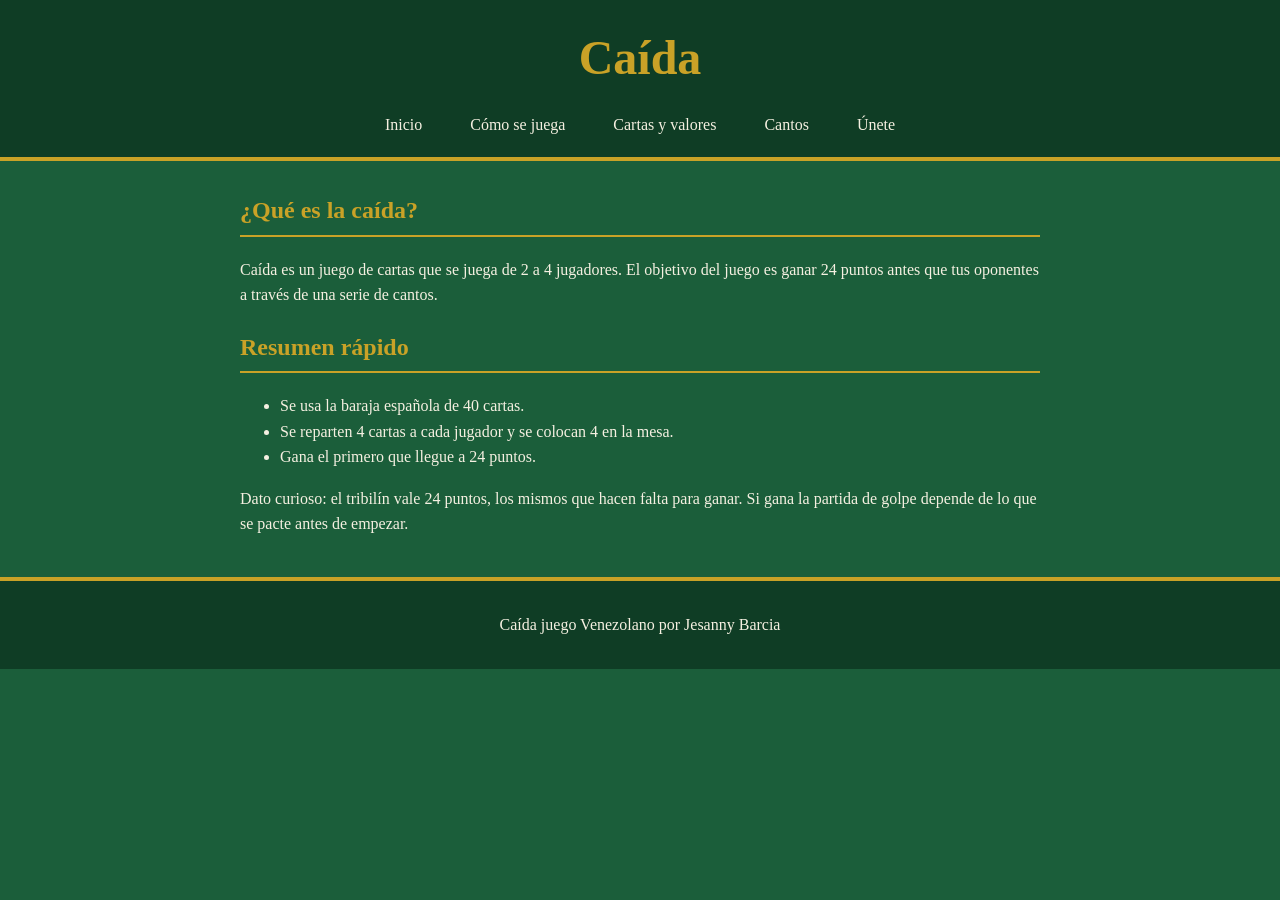
==== index.html @ 4df35cf2 "Realizacion total de la pagina, faltan detalles" ====
<!DOCTYPE html>
<html lang="es">
<head>
    <meta charset="UTF-8">
    <title>Caída</title>
    <link rel="stylesheet" href="estilos.css">
</head>
<body>
    <header>
        <h1>Caída</h1>
        <nav>
            <ul>
                <li><a href="index.html">Inicio</a></li>
                <li><a href="como-se-juega.html">Cómo se juega</a></li>
                <li><a href="cartas.html">Cartas y valores</a></li>
                <li><a href="cantos.html">Cantos</a></li>
                <li><a href="unete.html">Únete</a></li>
            </ul>
        </nav>
    </header>

    <main>
        <h2>¿Qué es la caída?</h2>
        <p>Caída es un juego de cartas que se juega de 2 a 4 jugadores. El objetivo del juego es ganar 24 puntos antes que tus oponentes a través de una serie de cantos.</p>

        <h2>Resumen rápido</h2>
        <ul>
            <li>Se usa la baraja española de 40 cartas.</li>
            <li>Se reparten 4 cartas a cada jugador y se colocan 4 en la mesa.</li>
            <li>Gana el primero que llegue a 24 puntos.</li>
        </ul>

        <p>Dato curioso: el tribilín vale 24 puntos, los mismos que hacen falta para ganar. Si gana la partida de golpe depende de lo que se pacte antes de empezar.</p>
    </main>

    <footer>
        <p>Caída juego Venezolano por Jesanny Barcia </p> 
    </footer>
</body>
</html>
---- estilos.css ----
body {
    background-color: #1b5e3a;
    color: #f5f0e1;
    font-family: Georgia, serif;
    margin: 0;
    line-height: 1.6;
}

header {
    background-color: #0f3d25;
    padding: 20px;
    text-align: center;
    border-bottom: 4px solid #c9a227;
}

h1 {
    margin: 0 0 15px 0;
    font-size: 3rem;
    color: #c9a227;
}

h2 {
    color: #c9a227;
    border-bottom: 2px solid #c9a227;
    padding-bottom: 5px;
}

nav ul {
    list-style: none;
    margin: 0;
    padding: 0;
    display: flex;
    justify-content: center;
    gap: 20px;
}

nav a {
    color: #f5f0e1;
    text-decoration: none;
    padding: 8px 14px;
    border-radius: 6px;
}

nav a:hover {
    background-color: #c9a227;
    color: #0f3d25;
}

main {
    max-width: 800px;
    margin: 30px auto;
    padding: 0 20px;
}

footer {
    background-color: #0f3d25;
    text-align: center;
    padding: 15px;
    margin-top: 40px;
    border-top: 4px solid #c9a227;
}

table {
    width: 100%;
    border-collapse: collapse;
    margin: 20px 0;
}

caption {
    font-weight: bold;
    color: #c9a227;
    margin-bottom: 8px;
}

th, td {
    border: 1px solid #c9a227;
    padding: 10px;
    text-align: center;
}

th {
    background-color: #0f3d25;
    color: #c9a227;
}

form {
    display: flex;
    flex-direction: column;
    gap: 12px;
    max-width: 500px;
}

label {
    color: #c9a227;
    font-weight: bold;
}

input[type="text"],
input[type="email"],
select,
textarea {
    padding: 8px;
    border: 2px solid #c9a227;
    border-radius: 6px;
    background-color: #f5f0e1;
    color: #0f3d25;
    font-family: inherit;
}

fieldset {
    border: 2px solid #c9a227;
    border-radius: 6px;
}

legend {
    color: #c9a227;
    font-weight: bold;
}

button {
    background-color: #c9a227;
    color: #0f3d25;
    border: none;
    padding: 10px;
    border-radius: 6px;
    font-weight: bold;
    cursor: pointer;
}

button:hover {
    background-color: #f5f0e1;
}
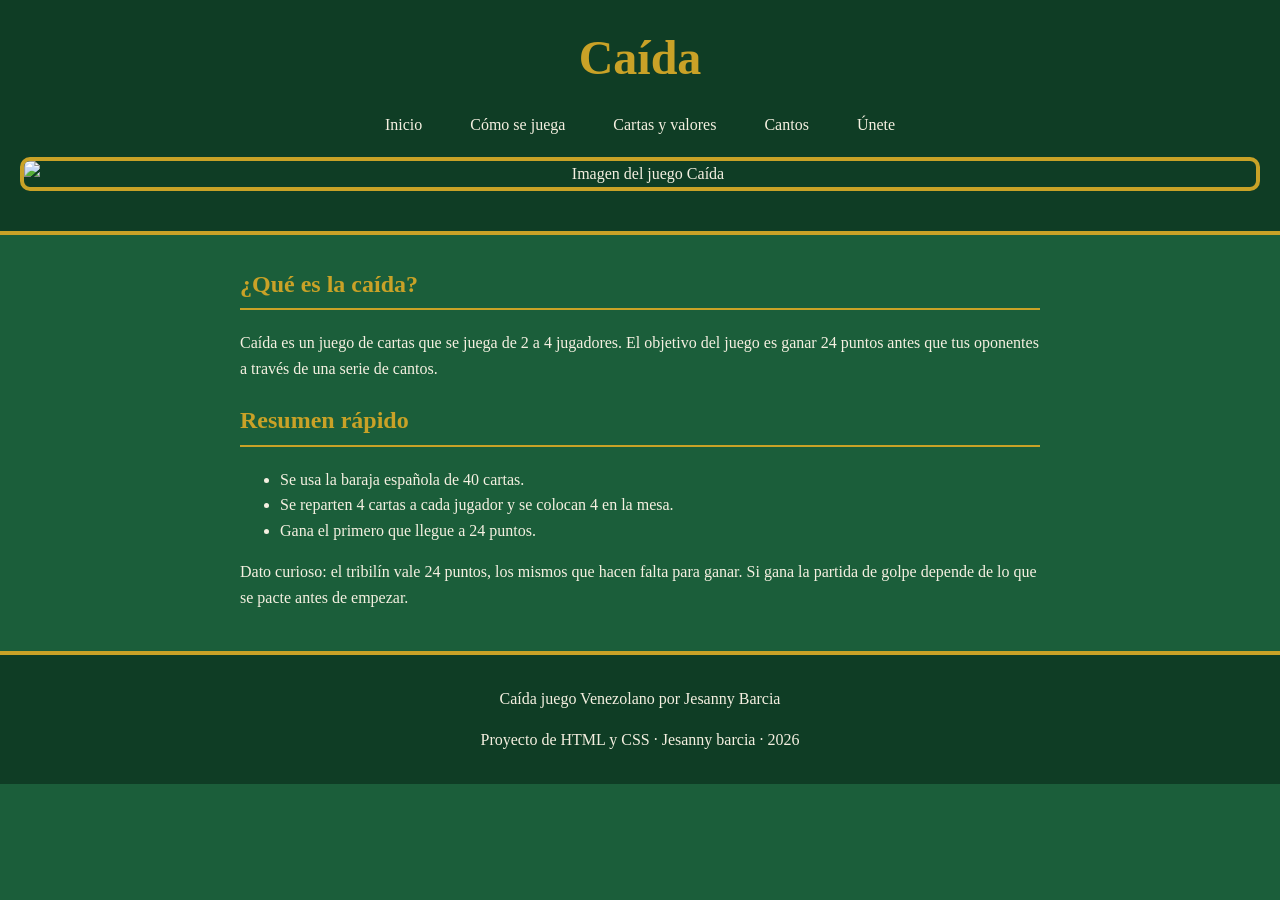
==== commit a7bfd930: "puesta foto en como se juegan sin usar css" ====
--- a/index.html
+++ b/index.html
@@ -17,6 +17,7 @@
                 <li><a href="unete.html">Únete</a></li>
             </ul>
         </nav>
+        <img src="https://blogger.googleusercontent.com/img/b/R29vZ2xl/AVvXsEg3w_GkLKbNnIo3JFdTjhBku_ndoeEOWnuq54jXeb0_BtlktyEA04jLVSXxz1fLUV0ygY5jbCaS1TpVRreNw48WyKrTNOr5Tx0L3pkY-duJpxBq0lcgCx2zKxT3hYHqmhUVn6_Cyf6DNiU/s1600/barajaespanola.jpg" alt="Imagen del juego Caída">
     </header>
 
     <main>
@@ -35,6 +36,7 @@
 
     <footer>
         <p>Caída juego Venezolano por Jesanny Barcia </p> 
+        <p> Proyecto de HTML y CSS · Jesanny barcia · 2026 </p>
     </footer>
 </body>
 </html>
--- a/estilos.css
+++ b/estilos.css
@@ -130,4 +130,22 @@
 
 button:hover {
     background-color: #f5f0e1;
-}+}
+
+img {
+    max-width: 100%;
+    height: auto;
+    display: block;
+    margin: 20px auto;
+    background-color: #0f3d25;
+    border: 4px solid #c9a227;
+    border-radius: 10px;ç
+
+
+}
+
+img:hover {
+    transform: scale(1.05);
+    transition: transform 0.3s ease-in-out;
+}
+
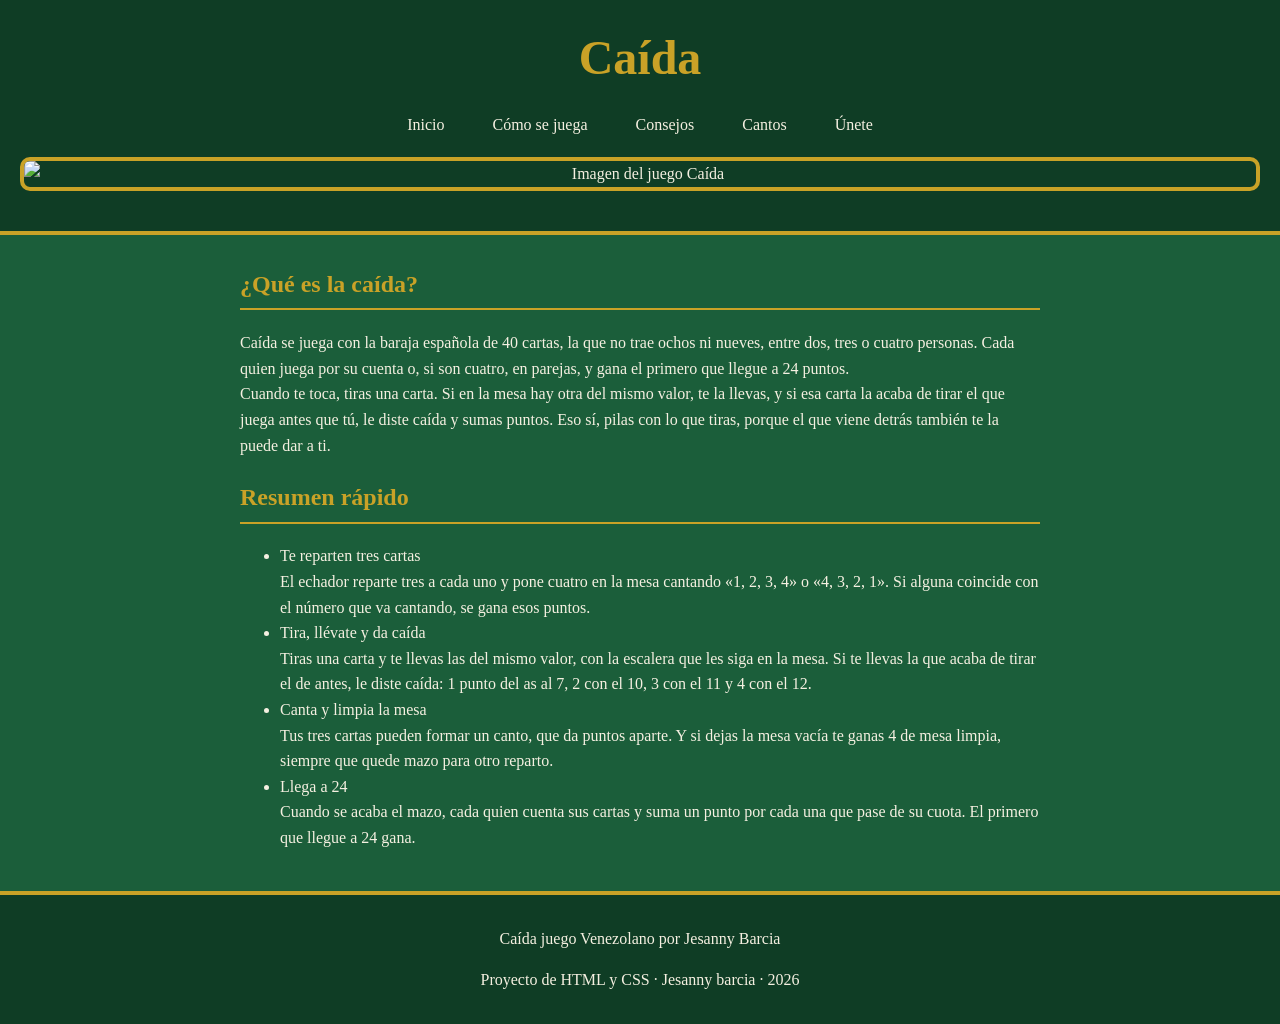
==== commit efeeda66: "cambio radicales de contendio, sin acabado de CSS" ====
--- a/index.html
+++ b/index.html
@@ -12,7 +12,7 @@
             <ul>
                 <li><a href="index.html">Inicio</a></li>
                 <li><a href="como-se-juega.html">Cómo se juega</a></li>
-                <li><a href="cartas.html">Cartas y valores</a></li>
+                <li><a href="consejos.html">Consejos</a></li>
                 <li><a href="cantos.html">Cantos</a></li>
                 <li><a href="unete.html">Únete</a></li>
             </ul>
@@ -22,16 +22,17 @@
 
     <main>
         <h2>¿Qué es la caída?</h2>
-        <p>Caída es un juego de cartas que se juega de 2 a 4 jugadores. El objetivo del juego es ganar 24 puntos antes que tus oponentes a través de una serie de cantos.</p>
+        <p>Caída se juega con la baraja española de 40 cartas, la que no trae ochos ni nueves, entre dos, tres o cuatro personas. Cada quien juega por su cuenta o, si son cuatro, en parejas, y gana el primero que llegue a 24 puntos.<br>Cuando te toca, tiras una carta. Si en la mesa hay otra del mismo valor, te la llevas, y si esa carta la acaba de tirar el que juega antes que tú, le diste caída y sumas puntos. Eso sí, pilas con lo que tiras, porque el que viene detrás también te la puede dar a ti.</p>
 
         <h2>Resumen rápido</h2>
         <ul>
-            <li>Se usa la baraja española de 40 cartas.</li>
-            <li>Se reparten 4 cartas a cada jugador y se colocan 4 en la mesa.</li>
-            <li>Gana el primero que llegue a 24 puntos.</li>
+            <li>Te reparten tres cartas <br>El echador reparte tres a cada uno y pone cuatro en la mesa cantando «1, 2, 3, 4» o «4, 3, 2, 1». Si alguna coincide con el número que va cantando, se gana esos puntos.</li>
+            <li>Tira, llévate y da caída<br> Tiras una carta y te llevas las del mismo valor, con la escalera que les siga en la mesa. Si te llevas la que acaba de tirar el de antes, le diste caída: 1 punto del as al 7, 2 con el 10, 3 con el 11 y 4 con el 12.</li>
+            <li>Canta y limpia la mesa<br>Tus tres cartas pueden formar un canto, que da puntos aparte. Y si dejas la mesa vacía te ganas 4 de mesa limpia, siempre que quede mazo para otro reparto.</li>
+            <li>Llega a 24<br>Cuando se acaba el mazo, cada quien cuenta sus cartas y suma un punto por cada una que pase de su cuota. El primero que llegue a 24 gana.</li>
         </ul>
 
-        <p>Dato curioso: el tribilín vale 24 puntos, los mismos que hacen falta para ganar. Si gana la partida de golpe depende de lo que se pacte antes de empezar.</p>
+    
     </main>
 
     <footer>
--- a/estilos.css
+++ b/estilos.css
@@ -139,7 +139,7 @@
     margin: 20px auto;
     background-color: #0f3d25;
     border: 4px solid #c9a227;
-    border-radius: 10px;ç
+    border-radius: 10px;
 
 
 }
@@ -149,3 +149,33 @@
     transition: transform 0.3s ease-in-out;
 }
 
+/* Enlaces del contenido */
+a {
+    color: #c9a227;
+}
+
+/* Clases e id propios */
+#resumen {
+    background-color: #0f3d25;
+    border: 2px solid #c9a227;
+    border-radius: 8px;
+    padding: 15px 25px;
+    margin: 20px 0;
+}
+
+.destacado {
+    background-color: #0f3d25;
+    border-left: 5px solid #c9a227;
+    border-radius: 6px;
+    padding: 12px 18px;
+}
+
+.resaltado {
+    color: #c9a227;
+    font-weight: bold;
+}
+
+/* Filas de la tabla */
+tbody tr:hover {
+    background-color: #0f3d25;
+}
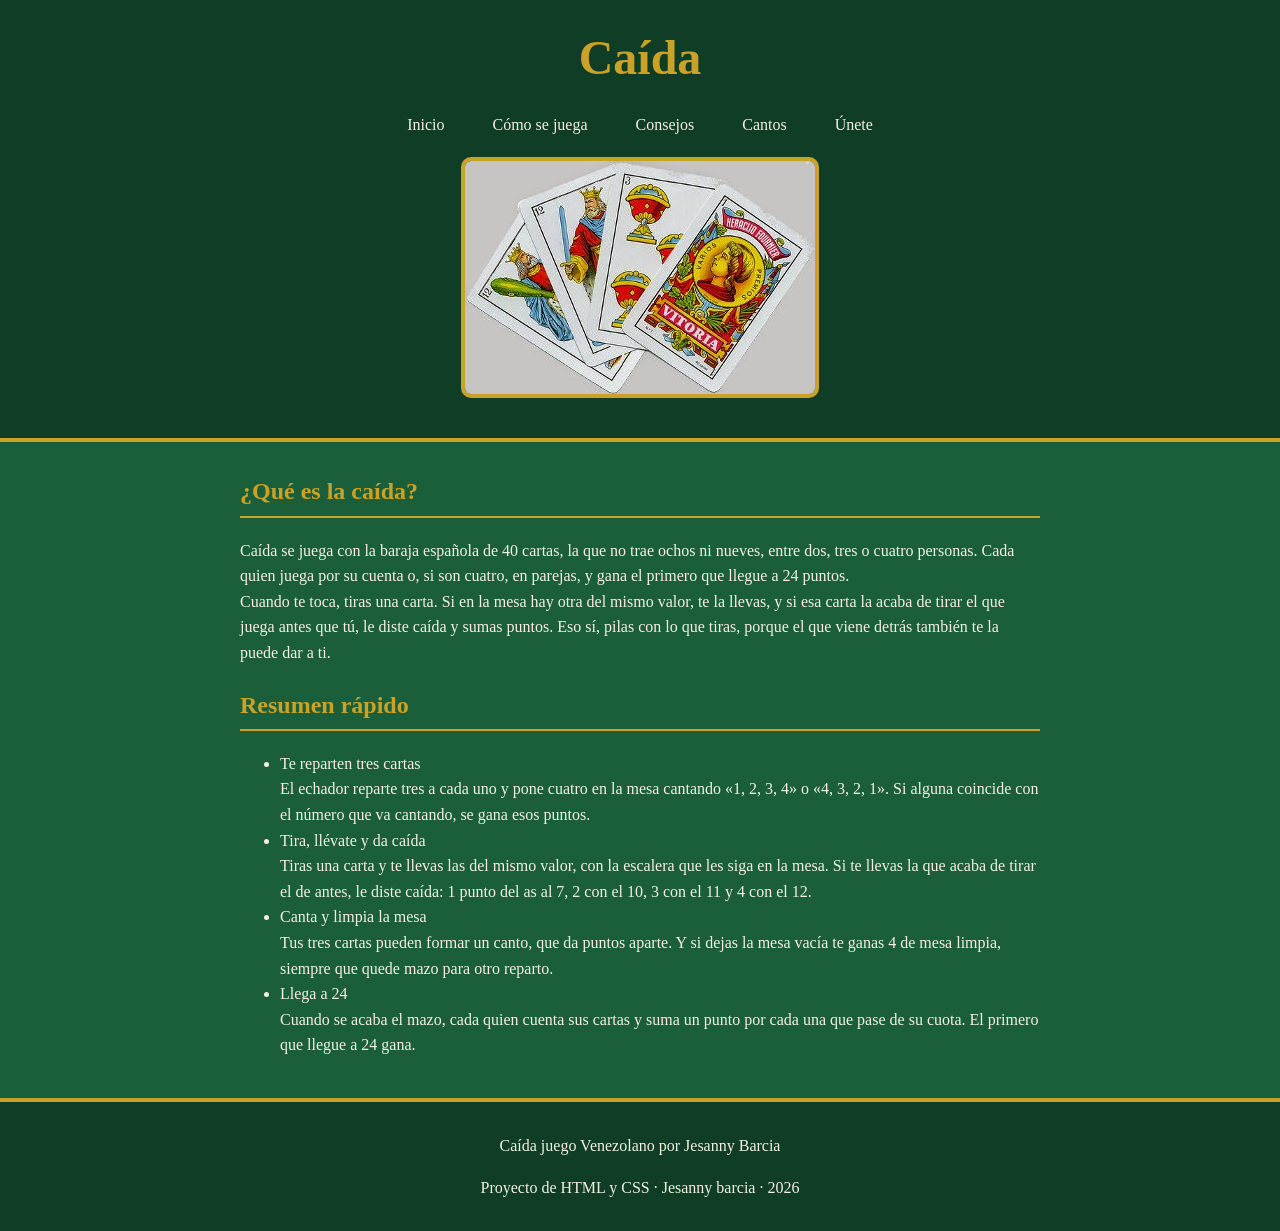
==== commit a20dd885: "Añado imágenes, carpeta css y cambios en el HTML" ====
--- a/index.html
+++ b/index.html
@@ -3,7 +3,7 @@
 <head>
     <meta charset="UTF-8">
     <title>Caída</title>
-    <link rel="stylesheet" href="estilos.css">
+    <link rel="stylesheet" href="css/estilos.css">
 </head>
 <body>
     <header>
@@ -17,7 +17,7 @@
                 <li><a href="unete.html">Únete</a></li>
             </ul>
         </nav>
-        <img src="https://blogger.googleusercontent.com/img/b/R29vZ2xl/AVvXsEg3w_GkLKbNnIo3JFdTjhBku_ndoeEOWnuq54jXeb0_BtlktyEA04jLVSXxz1fLUV0ygY5jbCaS1TpVRreNw48WyKrTNOr5Tx0L3pkY-duJpxBq0lcgCx2zKxT3hYHqmhUVn6_Cyf6DNiU/s1600/barajaespanola.jpg" alt="Imagen del juego Caída">
+        <img src="img/baraja-espanola.jpg" alt="baraja española">
     </header>
 
     <main>
--- a/css/estilos.css
+++ b/css/estilos.css
@@ -0,0 +1,181 @@
+
+body {
+    background-color: #1b5e3a;
+    color: #f5f0e1;
+    font-family: Georgia, serif;
+    margin: 0;
+    line-height: 1.6;
+}
+
+header {
+    background-color: #0f3d25;
+    padding: 20px;
+    text-align: center;
+    border-bottom: 4px solid #c9a227;
+}
+
+h1 {
+    margin: 0 0 15px 0;
+    font-size: 3rem;
+    color: #c9a227;
+}
+
+h2 {
+    color: #c9a227;
+    border-bottom: 2px solid #c9a227;
+    padding-bottom: 5px;
+}
+
+nav ul {
+    list-style: none;
+    margin: 0;
+    padding: 0;
+    display: flex;
+    justify-content: center;
+    gap: 20px;
+}
+
+nav a {
+    color: #f5f0e1;
+    text-decoration: none;
+    padding: 8px 14px;
+    border-radius: 6px;
+}
+
+nav a:hover {
+    background-color: #c9a227;
+    color: #0f3d25;
+}
+
+main {
+    max-width: 800px;
+    margin: 30px auto;
+    padding: 0 20px;
+}
+
+footer {
+    background-color: #0f3d25;
+    text-align: center;
+    padding: 15px;
+    margin-top: 40px;
+    border-top: 4px solid #c9a227;
+}
+
+table {
+    width: 100%;
+    border-collapse: collapse;
+    margin: 20px 0;
+}
+
+caption {
+    font-weight: bold;
+    color: #c9a227;
+    margin-bottom: 8px;
+}
+
+th, td {
+    border: 1px solid #c9a227;
+    padding: 10px;
+    text-align: center;
+}
+
+th {
+    background-color: #0f3d25;
+    color: #c9a227;
+}
+
+form {
+    display: flex;
+    flex-direction: column;
+    gap: 12px;
+    max-width: 500px;
+}
+
+label {
+    color: #c9a227;
+    font-weight: bold;
+}
+
+input[type="text"],
+input[type="email"],
+select,
+textarea {
+    padding: 8px;
+    border: 2px solid #c9a227;
+    border-radius: 6px;
+    background-color: #f5f0e1;
+    color: #0f3d25;
+    font-family: inherit;
+}
+
+fieldset {
+    border: 2px solid #c9a227;
+    border-radius: 6px;
+}
+
+legend {
+    color: #c9a227;
+    font-weight: bold;
+}
+
+button {
+    background-color: #c9a227;
+    color: #0f3d25;
+    border: none;
+    padding: 10px;
+    border-radius: 6px;
+    font-weight: bold;
+    cursor: pointer;
+}
+
+button:hover {
+    background-color: #f5f0e1;
+}
+
+img {
+    max-width: 100%;
+    height: auto;
+    display: block;
+    margin: 20px auto;
+    background-color: #0f3d25;
+    border: 4px solid #c9a227;
+    border-radius: 10px;
+
+
+}
+
+img:hover {
+    transform: scale(1.05);
+    transition: transform 0.3s ease-in-out;
+}
+
+/* Enlaces del contenido */
+a {
+    color: #c9a227;
+}
+
+/* Clases e id propios */
+#resumen {
+    background-color: #0f3d25;
+    border: 2px solid #c9a227;
+    border-radius: 8px;
+    padding: 15px 25px;
+    margin: 20px 0;
+}
+
+.destacado {
+    background-color: #0f3d25;
+    border-left: 5px solid #c9a227;
+    border-radius: 6px;
+    padding: 12px 18px;
+}
+
+.resaltado {
+    color: #c9a227;
+    font-weight: bold;
+}
+
+/* Filas de la tabla */
+tbody tr:hover {
+    background-color: #0f3d25;
+}
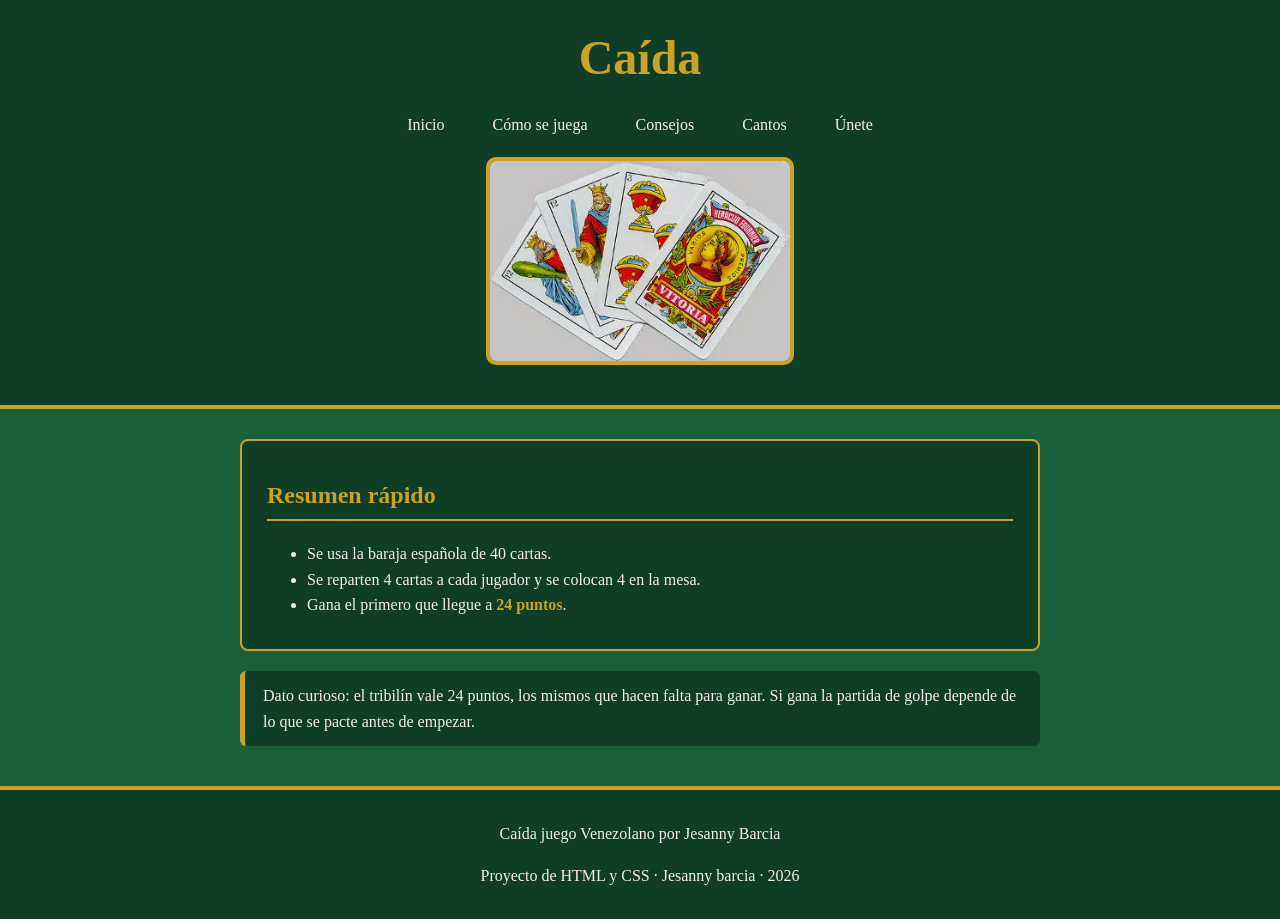
==== commit 84894c60: "finalizacion de contendi, y su css, falta revision de detalles" ====
--- a/index.html
+++ b/index.html
@@ -3,6 +3,7 @@
 <head>
     <meta charset="UTF-8">
     <title>Caída</title>
+    <link rel="icon" href="img/caida-logo.jpg" type="image/jpeg">
     <link rel="stylesheet" href="css/estilos.css">
 </head>
 <body>
@@ -21,17 +22,16 @@
     </header>
 
     <main>
-        <h2>¿Qué es la caída?</h2>
-        <p>Caída se juega con la baraja española de 40 cartas, la que no trae ochos ni nueves, entre dos, tres o cuatro personas. Cada quien juega por su cuenta o, si son cuatro, en parejas, y gana el primero que llegue a 24 puntos.<br>Cuando te toca, tiras una carta. Si en la mesa hay otra del mismo valor, te la llevas, y si esa carta la acaba de tirar el que juega antes que tú, le diste caída y sumas puntos. Eso sí, pilas con lo que tiras, porque el que viene detrás también te la puede dar a ti.</p>
+       <div id="resumen">
+    <h2>Resumen rápido</h2>
+    <ul>
+        <li>Se usa la baraja española de 40 cartas.</li>
+        <li>Se reparten 4 cartas a cada jugador y se colocan 4 en la mesa.</li>
+        <li>Gana el primero que llegue a <span class="resaltado">24 puntos</span>.</li>
+    </ul>
+</div>
 
-        <h2>Resumen rápido</h2>
-        <ul>
-            <li>Te reparten tres cartas <br>El echador reparte tres a cada uno y pone cuatro en la mesa cantando «1, 2, 3, 4» o «4, 3, 2, 1». Si alguna coincide con el número que va cantando, se gana esos puntos.</li>
-            <li>Tira, llévate y da caída<br> Tiras una carta y te llevas las del mismo valor, con la escalera que les siga en la mesa. Si te llevas la que acaba de tirar el de antes, le diste caída: 1 punto del as al 7, 2 con el 10, 3 con el 11 y 4 con el 12.</li>
-            <li>Canta y limpia la mesa<br>Tus tres cartas pueden formar un canto, que da puntos aparte. Y si dejas la mesa vacía te ganas 4 de mesa limpia, siempre que quede mazo para otro reparto.</li>
-            <li>Llega a 24<br>Cuando se acaba el mazo, cada quien cuenta sus cartas y suma un punto por cada una que pase de su cuota. El primero que llegue a 24 gana.</li>
-        </ul>
-
+        <p class="destacado">Dato curioso: el tribilín vale 24 puntos, los mismos que hacen falta para ganar. Si gana la partida de golpe depende de lo que se pacte antes de empezar.</p>
     
     </main>
 
--- a/css/estilos.css
+++ b/css/estilos.css
@@ -25,6 +25,19 @@
     border-bottom: 2px solid #c9a227;
     padding-bottom: 5px;
 }
+/* Subtítulos */
+h3 {
+    color: #f5f0e1;
+    border-left: 5px solid #c9a227;
+    padding-left: 10px;
+    margin-top: 25px;
+}
+
+h4 {
+    color: #c9a227;
+    font-style: italic;
+    margin-bottom: 5px;
+}
 
 nav ul {
     list-style: none;
@@ -99,6 +112,7 @@
 input[type="text"],
 input[type="email"],
 select,
+
 textarea {
     padding: 8px;
     border: 2px solid #c9a227;
@@ -133,7 +147,7 @@
 }
 
 img {
-    max-width: 100%;
+    max-width: 300px;
     height: auto;
     display: block;
     margin: 20px auto;
@@ -143,6 +157,7 @@
 
 
 }
+
 
 img:hover {
     transform: scale(1.05);
@@ -179,3 +194,38 @@
 tbody tr:hover {
     background-color: #0f3d25;
 }
+/* Un canto: imagen a la izquierda y explicación a la derecha */
+.canto {
+    display: flex;
+    flex-wrap: wrap;
+    align-items: center;
+    gap: 20px;
+    margin-bottom: 25px;
+}
+
+.canto img {
+    max-width: 200px;
+    margin: 0;
+}
+
+.canto p {
+    flex: 1;
+    margin: 0;
+}
+/* Logo de la cabecera */
+.logo {
+    max-width: 120px;
+    margin: 0 auto 10px auto;
+    border: none;
+    background-color: transparent;
+}
+/* Dos imágenes una al lado de la otra */
+.par-imagenes {
+    display: flex;
+    flex-wrap: wrap;
+    gap: 15px;
+}
+
+.par-imagenes img {
+    margin: 10px 0;
+}
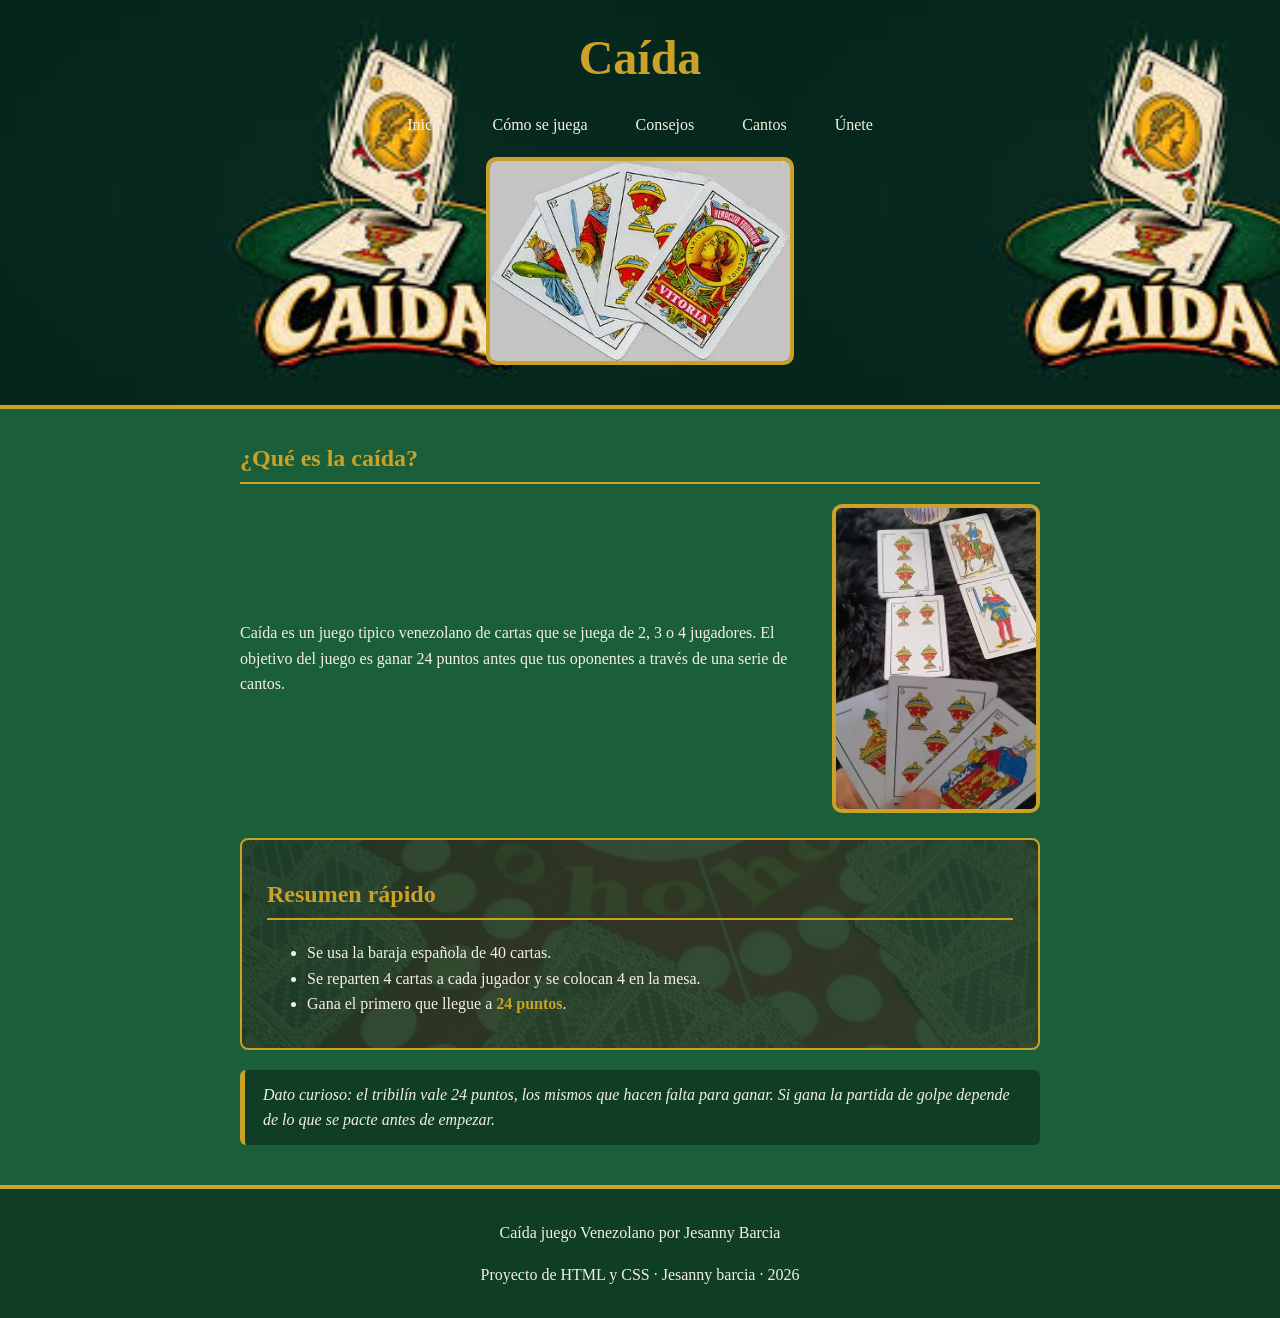
==== commit da07c5ea: "correcciones de html, puesta de imagenes" ====
--- a/index.html
+++ b/index.html
@@ -1,11 +1,13 @@
 <!DOCTYPE html>
 <html lang="es">
+
 <head>
     <meta charset="UTF-8">
     <title>Caída</title>
     <link rel="icon" href="img/caida-logo.jpg" type="image/jpeg">
     <link rel="stylesheet" href="css/estilos.css">
 </head>
+
 <body>
     <header>
         <h1>Caída</h1>
@@ -22,22 +24,31 @@
     </header>
 
     <main>
-       <div id="resumen">
-    <h2>Resumen rápido</h2>
-    <ul>
-        <li>Se usa la baraja española de 40 cartas.</li>
-        <li>Se reparten 4 cartas a cada jugador y se colocan 4 en la mesa.</li>
-        <li>Gana el primero que llegue a <span class="resaltado">24 puntos</span>.</li>
-    </ul>
-</div>
+        <section>
+            <h2>¿Qué es la caída?</h2>
+            <div class=" canto">
+            <p>Caída es un juego tipico venezolano de cartas que se juega de 2, 3 o 4 jugadores. El objetivo del juego
+                es ganar 24 puntos antes que tus oponentes a través de una serie de cantos.</p>
+                <img src="img/hombre-jugando.jpg" alt="hombre jugando caida">
+            </div>
+            <div id="resumen">
+                <h2>Resumen rápido</h2>
+                <ul>
+                    <li>Se usa la baraja española de 40 cartas.</li>
+                    <li>Se reparten 4 cartas a cada jugador y se colocan 4 en la mesa.</li>
+                    <li>Gana el primero que llegue a <span class="resaltado">24 puntos</span>.</li>
+                </ul>
+            </div>
 
-        <p class="destacado">Dato curioso: el tribilín vale 24 puntos, los mismos que hacen falta para ganar. Si gana la partida de golpe depende de lo que se pacte antes de empezar.</p>
-    
+            <p class="destacado" style="font-style: italic;">Dato curioso: el tribilín vale 24 puntos, los mismos que
+                hacen falta para ganar. Si gana la partida de golpe depende de lo que se pacte antes de empezar.</p>
+        </section>
     </main>
 
     <footer>
-        <p>Caída juego Venezolano por Jesanny Barcia </p> 
+        <p>Caída juego Venezolano por Jesanny Barcia </p>
         <p> Proyecto de HTML y CSS · Jesanny barcia · 2026 </p>
     </footer>
 </body>
+
 </html>
--- a/css/estilos.css
+++ b/css/estilos.css
@@ -1,4 +1,3 @@
-
 body {
     background-color: #1b5e3a;
     color: #f5f0e1;
@@ -25,6 +24,7 @@
     border-bottom: 2px solid #c9a227;
     padding-bottom: 5px;
 }
+
 /* Subtítulos */
 h3 {
     color: #f5f0e1;
@@ -86,7 +86,8 @@
     margin-bottom: 8px;
 }
 
-th, td {
+th,
+td {
     border: 1px solid #c9a227;
     padding: 10px;
     text-align: center;
@@ -194,6 +195,7 @@
 tbody tr:hover {
     background-color: #0f3d25;
 }
+
 /* Un canto: imagen a la izquierda y explicación a la derecha */
 .canto {
     display: flex;
@@ -212,6 +214,7 @@
     flex: 1;
     margin: 0;
 }
+
 /* Logo de la cabecera */
 .logo {
     max-width: 120px;
@@ -219,6 +222,7 @@
     border: none;
     background-color: transparent;
 }
+
 /* Dos imágenes una al lado de la otra */
 .par-imagenes {
     display: flex;
@@ -228,4 +232,25 @@
 
 .par-imagenes img {
     margin: 10px 0;
-}+}
+/* Imagen de fondo del formulario con capa oscura para que se lea */
+form {
+    background-image: linear-gradient(rgba(15, 61, 37, 0.85), rgba(15, 61, 37, 0.85)), url("../img/cartas-espanolas-fondo.jpg");
+    background-size: cover;
+    padding: 20px;
+    border-radius: 10px;
+}
+/* Imagen de fondo del resumen con capa oscura */
+#resumen {
+    background-image: linear-gradient(rgba(15, 61, 37, 0.85), rgba(15, 61, 37, 0.85)), url("../img/cartas-boca-abajo.jpg");
+    background-size: cover;
+    background-position: center;
+}
+/* Logo de fondo en la cabecera de todas las páginas */
+header {
+    background-image: url("../img/caida-logo.jpg");
+    background-repeat: no-repeat;
+    background-position: left center;
+    background-size: contain;
+    background-repeat: repeat-x;
+}
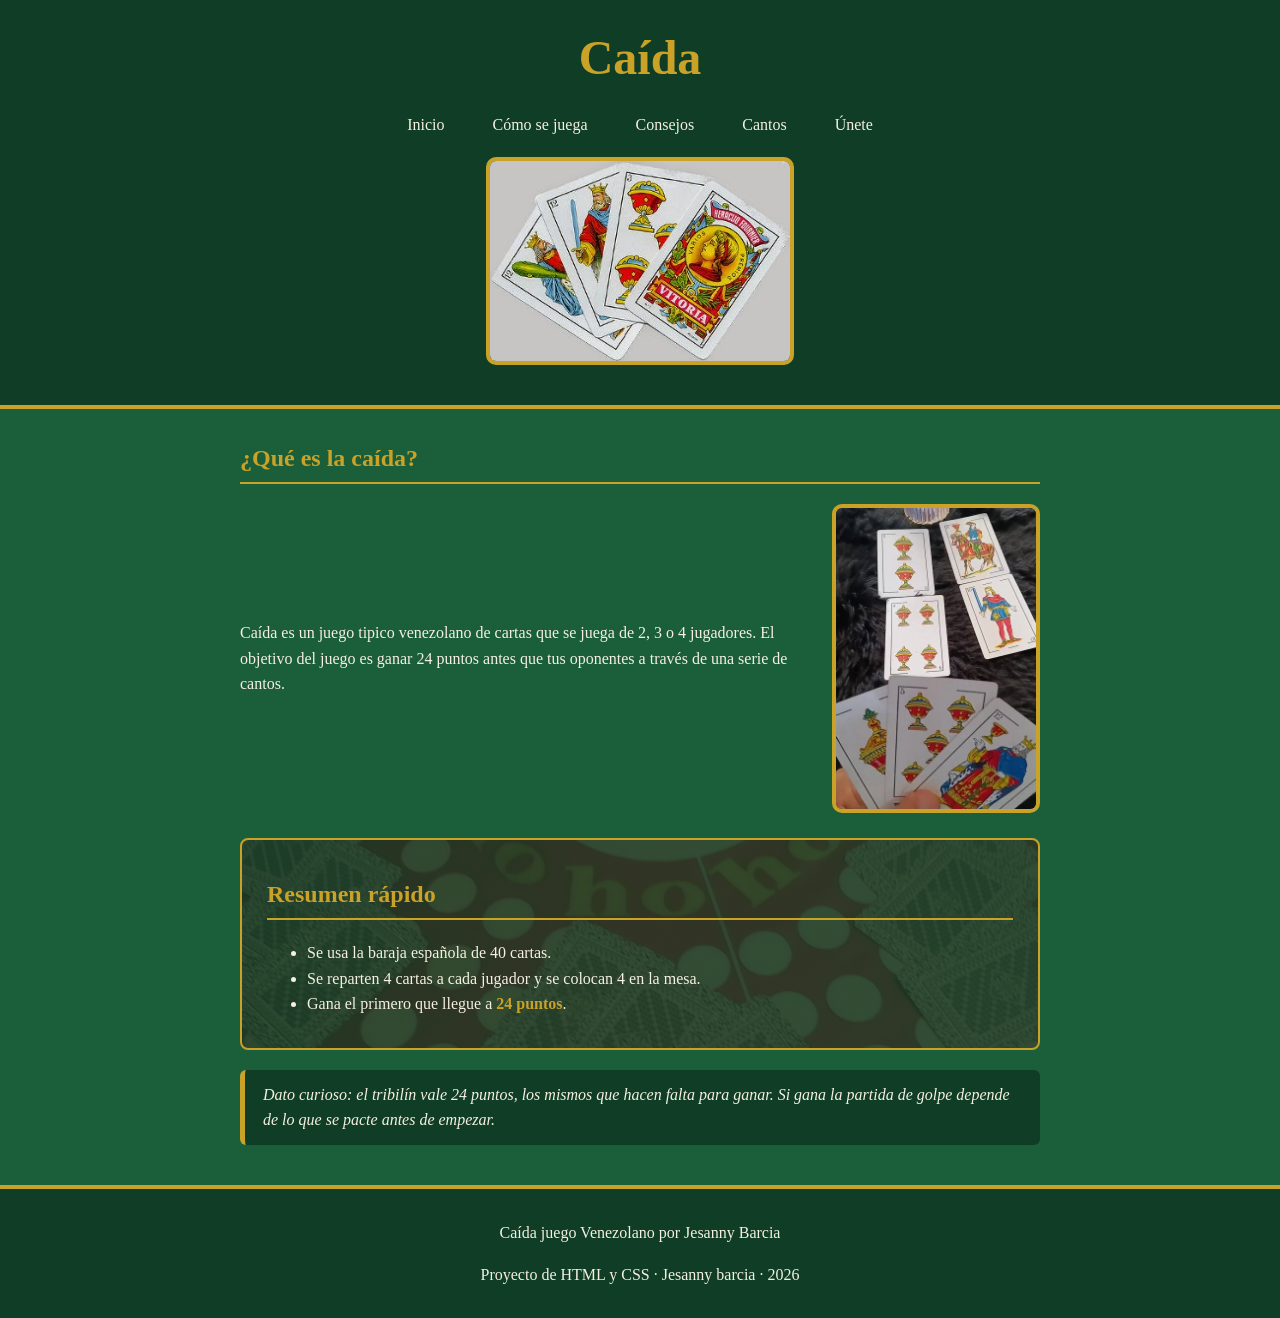
==== commit eee970f0: "cambio pequeños en imagenes" ====
--- a/index.html
+++ b/index.html
@@ -8,7 +8,7 @@
     <link rel="stylesheet" href="css/estilos.css">
 </head>
 
-<body>
+<body class="inicio">
     <header>
         <h1>Caída</h1>
         <nav>
--- a/css/estilos.css
+++ b/css/estilos.css
@@ -254,3 +254,6 @@
     background-size: contain;
     background-repeat: repeat-x;
 }
+body.inicio header {
+    background-image: none;
+}
